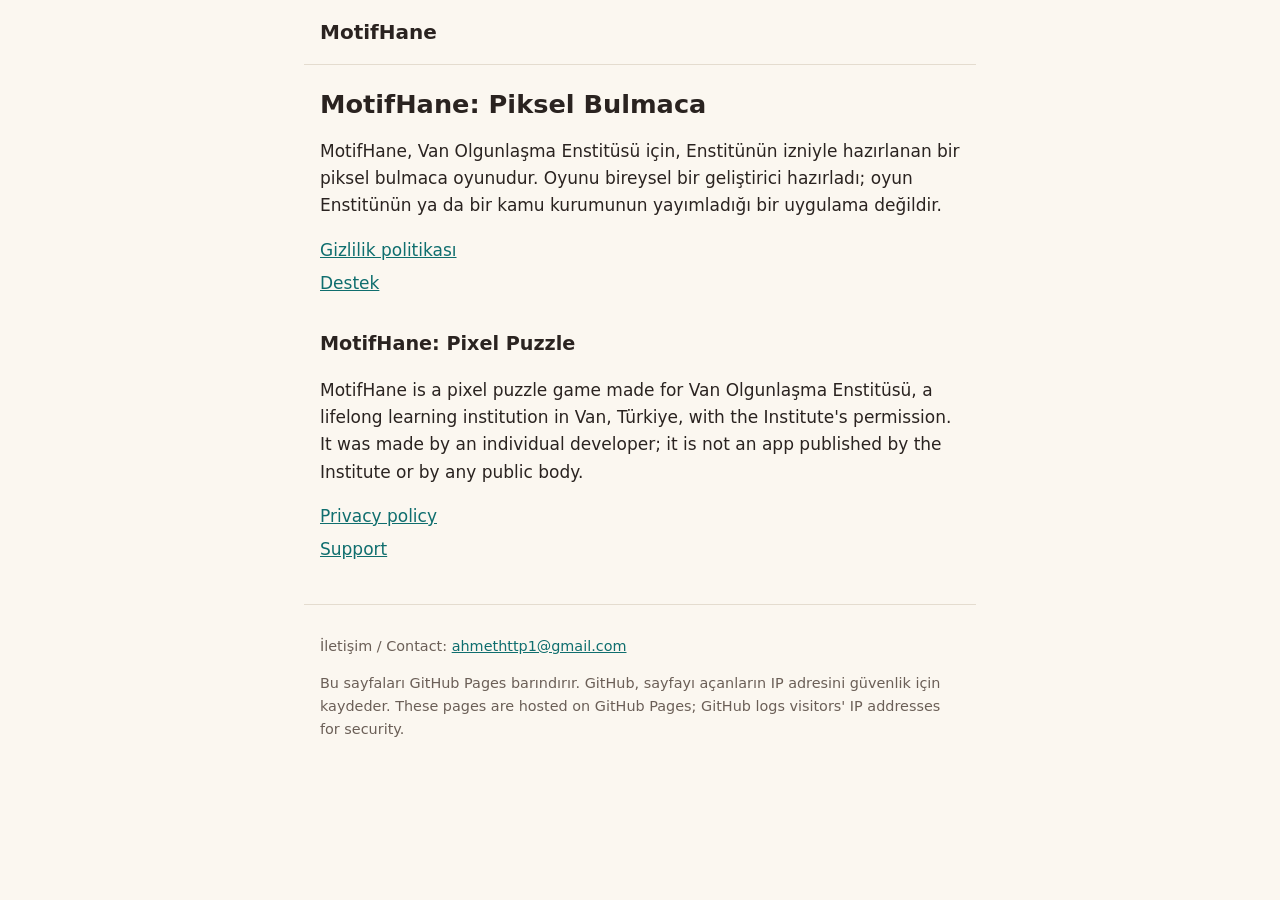
==== index.html @ 8ac6dcc7 "MotifHane gizlilik ve destek sayfalari" ====
<!doctype html>
<html lang="tr">
<head>
<meta charset="utf-8">
<meta name="viewport" content="width=device-width, initial-scale=1">
<title>MotifHane: Piksel Bulmaca</title>
<meta name="description" content="MotifHane piksel bulmaca oyununun gizlilik ve destek sayfaları.">
<link rel="stylesheet" href="stil.css">
</head>
<body>
<header class="ust">
  <span class="ad">MotifHane</span>
</header>
<main>
<h1>MotifHane: Piksel Bulmaca</h1>
<p>MotifHane, Van Olgunlaşma Enstitüsü için, Enstitünün izniyle hazırlanan bir piksel bulmaca oyunudur. Oyunu bireysel bir geliştirici hazırladı; oyun Enstitünün ya da bir kamu kurumunun yayımladığı bir uygulama değildir.</p>
<ul class="baglantilar">
  <li><a href="gizlilik.html">Gizlilik politikası</a></li>
  <li><a href="destek.html">Destek</a></li>
</ul>
<section lang="en">
<h2>MotifHane: Pixel Puzzle</h2>
<p>MotifHane is a pixel puzzle game made for Van Olgunlaşma Enstitüsü, a lifelong learning institution in Van, Türkiye, with the Institute's permission. It was made by an individual developer; it is not an app published by the Institute or by any public body.</p>
<ul class="baglantilar">
  <li><a href="privacy.html">Privacy policy</a></li>
  <li><a href="destek.html#en">Support</a></li>
</ul>
</section>
</main>
<footer class="alt">
  <p>İletişim / Contact: <a href="mailto:ahmethttp1@gmail.com">ahmethttp1@gmail.com</a></p>
  <p>Bu sayfaları GitHub Pages barındırır. GitHub, sayfayı açanların IP adresini güvenlik için kaydeder. <span lang="en">These pages are hosted on GitHub Pages; GitHub logs visitors' IP addresses for security.</span></p>
</footer>
</body>
</html>
---- stil.css ----
:root {
  --zemin: #fbf7f0;
  --yazi: #2a2320;
  --soluk: #6b5f57;
  --vurgu: #0f6e6e;
  --cizgi: #e4dccf;
  --kart: #ffffff;
  color-scheme: light dark;
}
@media (prefers-color-scheme: dark) {
  :root {
    --zemin: #1c1917;
    --yazi: #f1ece6;
    --soluk: #b8ada3;
    --vurgu: #5cc8c8;
    --cizgi: #3a332e;
    --kart: #26211e;
  }
}
* { box-sizing: border-box; }
html { -webkit-text-size-adjust: 100%; }
body {
  margin: 0;
  background: var(--zemin);
  color: var(--yazi);
  font: 17px/1.6 system-ui, -apple-system, "Segoe UI", Roboto, "Noto Sans", sans-serif;
}
a { color: var(--vurgu); }
.ust, main, .alt {
  max-width: 42rem;
  margin: 0 auto;
  padding: 0 16px;
}
.ust {
  display: flex;
  justify-content: space-between;
  align-items: center;
  gap: 1rem;
  padding-top: 1rem;
  padding-bottom: 1rem;
  border-bottom: 1px solid var(--cizgi);
}
.ad {
  font-weight: 800;
  font-size: 1.25rem;
  text-decoration: none;
  color: var(--yazi);
}
h1 { font-size: 1.6rem; line-height: 1.25; margin: 1.5rem 0 1rem; }
h2 { font-size: 1.2rem; margin: 2rem 0 0.5rem; }
h3 { font-size: 1.05rem; margin: 1.25rem 0 0.25rem; }
.metin p, main p, main li { overflow-wrap: anywhere; }
.kart {
  background: var(--kart);
  border: 1px solid var(--cizgi);
  border-radius: 12px;
  padding: 1rem;
  margin: 1rem 0;
}
.baglantilar { list-style: none; padding: 0; margin: 1rem 0; }
.baglantilar li { margin: 0.4rem 0; }
.alt {
  margin-top: 2.5rem;
  padding-top: 1rem;
  padding-bottom: 2rem;
  border-top: 1px solid var(--cizgi);
  color: var(--soluk);
  font-size: 0.9rem;
}
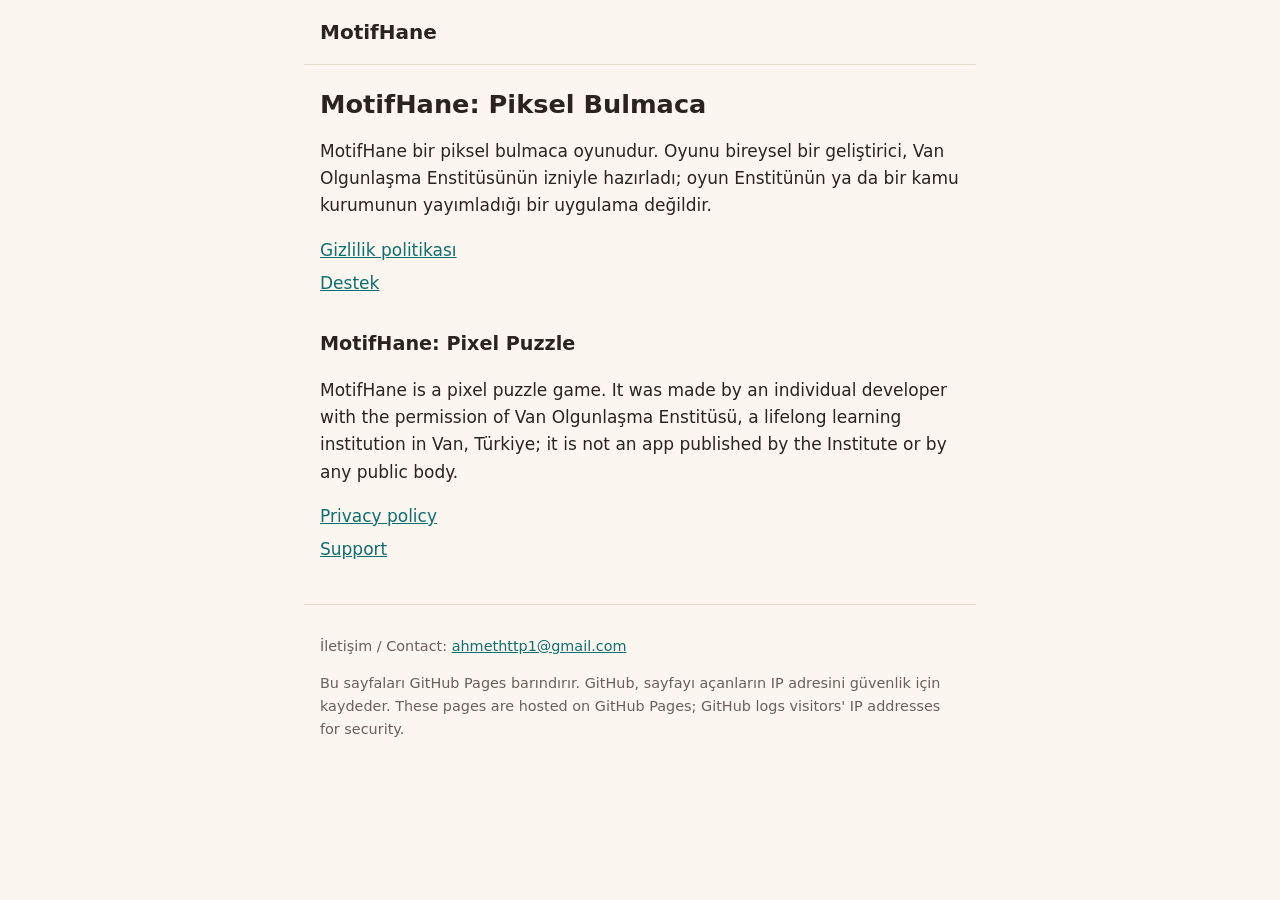
==== commit 3c71ebac: "Gizlilik ve destek: yaş sorusu, Play Games başarımları - Gizlilik politikası (tr, en): ilk açılıştak" ====
--- a/index.html
+++ b/index.html
@@ -13,14 +13,14 @@
 </header>
 <main>
 <h1>MotifHane: Piksel Bulmaca</h1>
-<p>MotifHane, Van Olgunlaşma Enstitüsü için, Enstitünün izniyle hazırlanan bir piksel bulmaca oyunudur. Oyunu bireysel bir geliştirici hazırladı; oyun Enstitünün ya da bir kamu kurumunun yayımladığı bir uygulama değildir.</p>
+<p>MotifHane bir piksel bulmaca oyunudur. Oyunu bireysel bir geliştirici, Van Olgunlaşma Enstitüsünün izniyle hazırladı; oyun Enstitünün ya da bir kamu kurumunun yayımladığı bir uygulama değildir.</p>
 <ul class="baglantilar">
   <li><a href="gizlilik.html">Gizlilik politikası</a></li>
   <li><a href="destek.html">Destek</a></li>
 </ul>
 <section lang="en">
 <h2>MotifHane: Pixel Puzzle</h2>
-<p>MotifHane is a pixel puzzle game made for Van Olgunlaşma Enstitüsü, a lifelong learning institution in Van, Türkiye, with the Institute's permission. It was made by an individual developer; it is not an app published by the Institute or by any public body.</p>
+<p>MotifHane is a pixel puzzle game. It was made by an individual developer with the permission of Van Olgunlaşma Enstitüsü, a lifelong learning institution in Van, Türkiye; it is not an app published by the Institute or by any public body.</p>
 <ul class="baglantilar">
   <li><a href="privacy.html">Privacy policy</a></li>
   <li><a href="destek.html#en">Support</a></li>
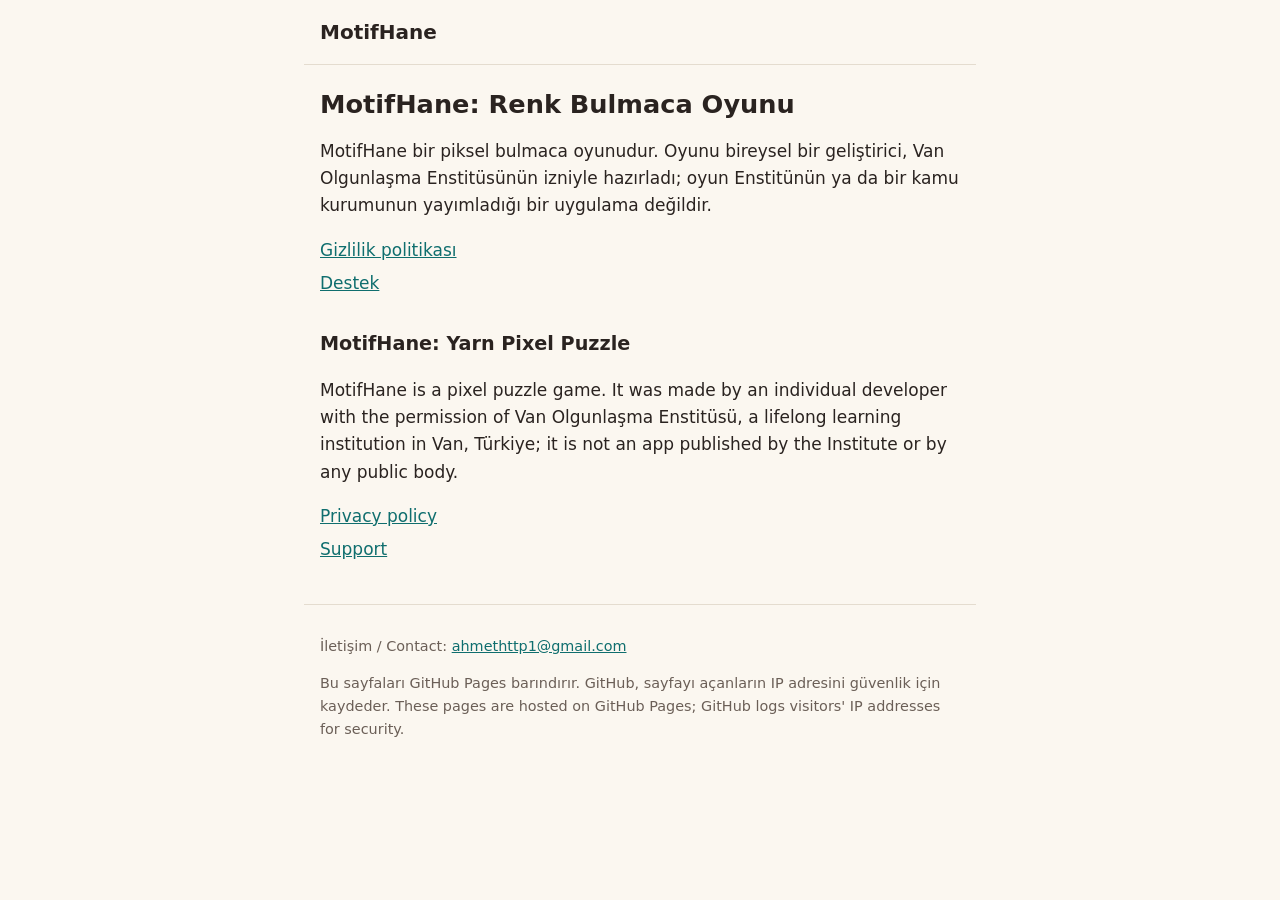
==== commit 39f13487: "Ana sayfa: oyunun yeni mağaza adı - Türkçe başlık "MotifHane: Renk Bulmaca Oyunu" - İngilizce başlık" ====
--- a/index.html
+++ b/index.html
@@ -3,7 +3,7 @@
 <head>
 <meta charset="utf-8">
 <meta name="viewport" content="width=device-width, initial-scale=1">
-<title>MotifHane: Piksel Bulmaca</title>
+<title>MotifHane: Renk Bulmaca Oyunu</title>
 <meta name="description" content="MotifHane piksel bulmaca oyununun gizlilik ve destek sayfaları.">
 <link rel="stylesheet" href="stil.css">
 </head>
@@ -12,14 +12,14 @@
   <span class="ad">MotifHane</span>
 </header>
 <main>
-<h1>MotifHane: Piksel Bulmaca</h1>
+<h1>MotifHane: Renk Bulmaca Oyunu</h1>
 <p>MotifHane bir piksel bulmaca oyunudur. Oyunu bireysel bir geliştirici, Van Olgunlaşma Enstitüsünün izniyle hazırladı; oyun Enstitünün ya da bir kamu kurumunun yayımladığı bir uygulama değildir.</p>
 <ul class="baglantilar">
   <li><a href="gizlilik.html">Gizlilik politikası</a></li>
   <li><a href="destek.html">Destek</a></li>
 </ul>
 <section lang="en">
-<h2>MotifHane: Pixel Puzzle</h2>
+<h2>MotifHane: Yarn Pixel Puzzle</h2>
 <p>MotifHane is a pixel puzzle game. It was made by an individual developer with the permission of Van Olgunlaşma Enstitüsü, a lifelong learning institution in Van, Türkiye; it is not an app published by the Institute or by any public body.</p>
 <ul class="baglantilar">
   <li><a href="privacy.html">Privacy policy</a></li>
